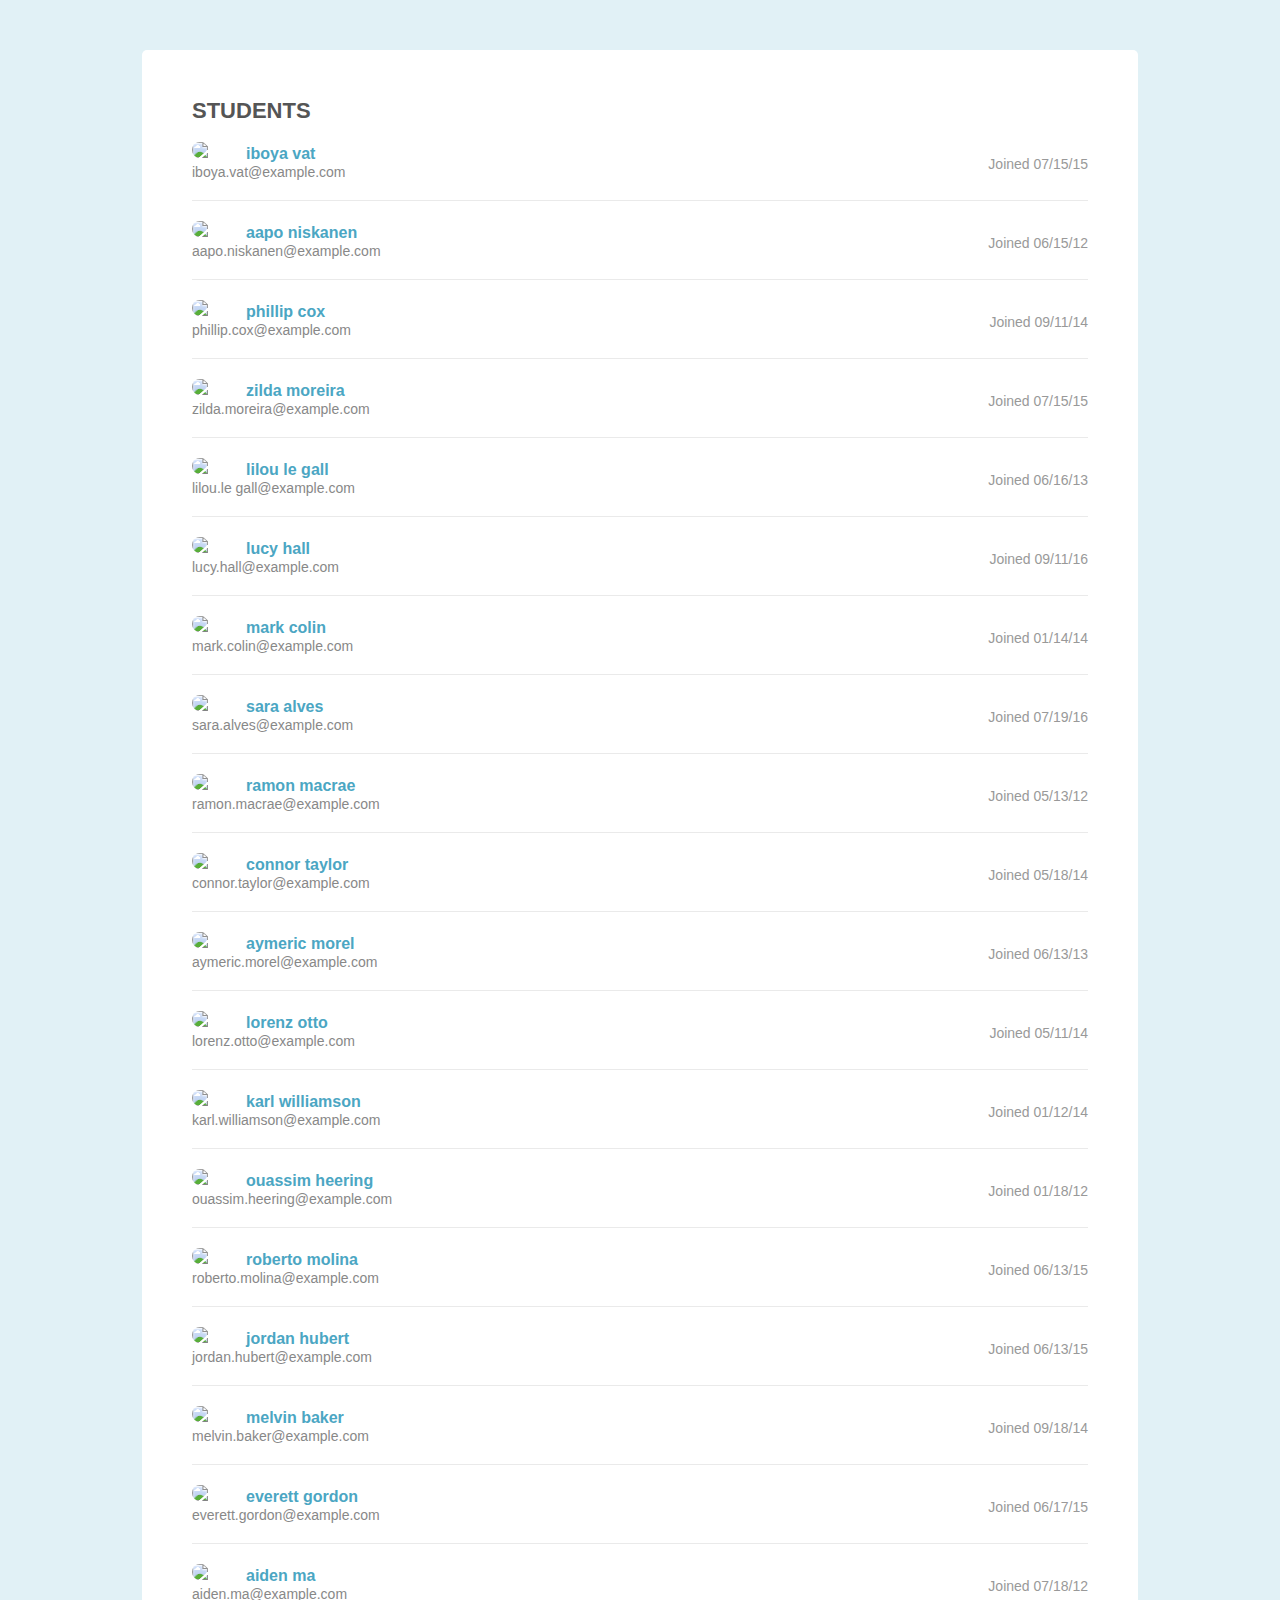
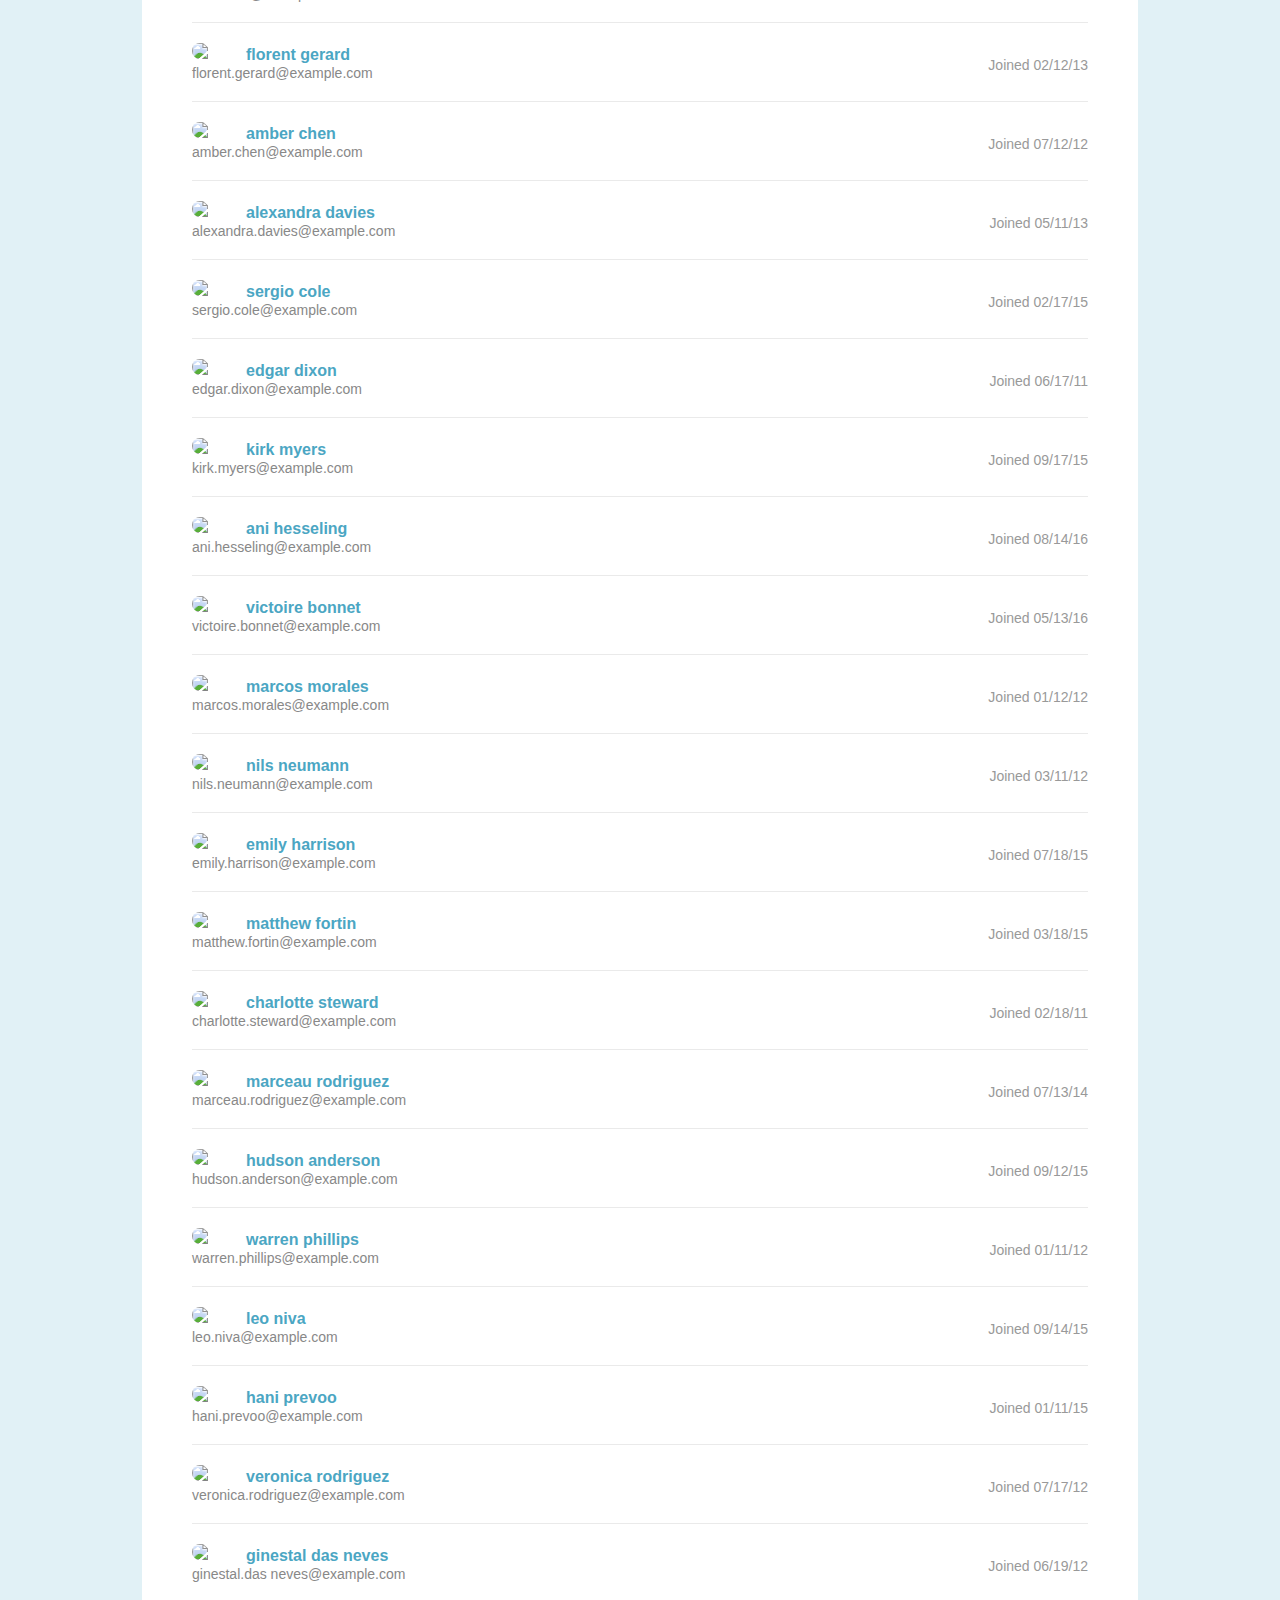
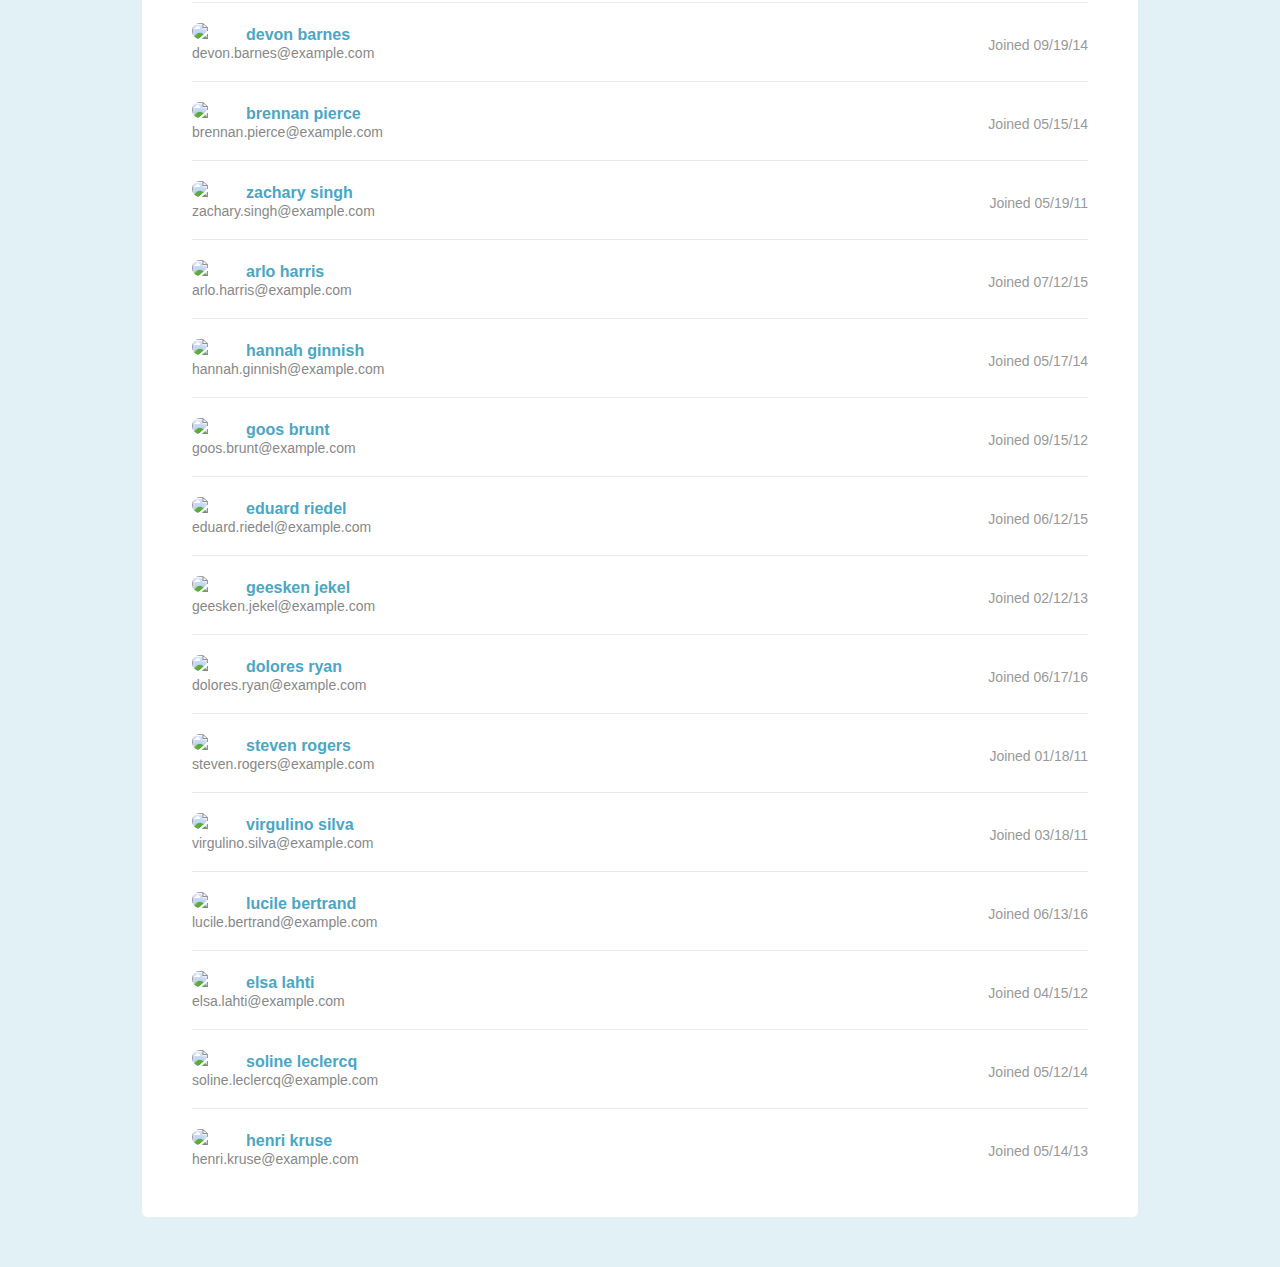
==== list_pagination_and_filtering-v1/index.html @ 6081cc20 "Added Project Files" ====
<!doctype html>
<html lang="en">
  <head>
    <meta charset="utf-8"/>
    <meta name="viewport" content="width=device-width, initial-scale=1.0"/>
    <title>Students</title>
    <link rel="stylesheet" href="css/reset.css">
    <link rel="stylesheet" href="css/design.css">
  </head>
  <body>
    <div class="page">
      <div class="page-header cf">
        <h2>Students</h2>
        <!-- dynamically insert search form here (optional) -->

      </div>
      <ul class="student-list">
        <li class="student-item cf">
            <div class="student-details">
                <img class="avatar" src="https://randomuser.me/api/portraits/thumb/women/67.jpg">
                <h3>iboya vat</h3>
                <span class="email">iboya.vat@example.com</span>
            </div>
            <div class="joined-details">
                   <span class="date">Joined 07/15/15</span>
           </div>
        </li>
        <li class="student-item cf">
            <div class="student-details">
                <img class="avatar" src="https://randomuser.me/api/portraits/thumb/men/75.jpg">
                <h3>aapo niskanen</h3>
                <span class="email">aapo.niskanen@example.com</span>
            </div>
            <div class="joined-details">
                   <span class="date">Joined 06/15/12</span>
           </div>
        </li>
        <li class="student-item cf">
            <div class="student-details">
                <img class="avatar" src="https://randomuser.me/api/portraits/thumb/men/34.jpg">
                <h3>phillip cox</h3>
                <span class="email">phillip.cox@example.com</span>
            </div>
            <div class="joined-details">
                   <span class="date">Joined 09/11/14</span>
           </div>
        </li>
        <li class="student-item cf">
            <div class="student-details">
                <img class="avatar" src="https://randomuser.me/api/portraits/thumb/women/38.jpg">
                <h3>zilda moreira</h3>
                <span class="email">zilda.moreira@example.com</span>
            </div>
            <div class="joined-details">
                   <span class="date">Joined 07/15/15</span>
           </div>
        </li>
        <li class="student-item cf">
            <div class="student-details">
                <img class="avatar" src="https://randomuser.me/api/portraits/thumb/women/23.jpg">
                <h3>lilou le gall</h3>
                <span class="email">lilou.le gall@example.com</span>
            </div>
            <div class="joined-details">
                   <span class="date">Joined 06/16/13</span>
           </div>
        </li>
        <li class="student-item cf">
            <div class="student-details">
                <img class="avatar" src="https://randomuser.me/api/portraits/thumb/women/94.jpg">
                <h3>lucy hall</h3>
                <span class="email">lucy.hall@example.com</span>
            </div>
            <div class="joined-details">
                   <span class="date">Joined 09/11/16</span>
           </div>
        </li>
        <li class="student-item cf">
            <div class="student-details">
                <img class="avatar" src="https://randomuser.me/api/portraits/thumb/women/24.jpg">
                <h3>mark colin</h3>
                <span class="email">mark.colin@example.com</span>
            </div>
            <div class="joined-details">
                   <span class="date">Joined 01/14/14</span>
           </div>
        </li>
        <li class="student-item cf">
            <div class="student-details">
                <img class="avatar" src="https://randomuser.me/api/portraits/thumb/women/14.jpg">
                <h3>sara alves</h3>
                <span class="email">sara.alves@example.com</span>
            </div>
            <div class="joined-details">
                   <span class="date">Joined 07/19/16</span>
           </div>
        </li>
        <li class="student-item cf">
            <div class="student-details">
                <img class="avatar" src="https://randomuser.me/api/portraits/thumb/men/49.jpg">
                <h3>ramon macrae</h3>
                <span class="email">ramon.macrae@example.com</span>
            </div>
            <div class="joined-details">
                   <span class="date">Joined 05/13/12</span>
           </div>
        </li>
        <li class="student-item cf">
            <div class="student-details">
                <img class="avatar" src="https://randomuser.me/api/portraits/thumb/men/15.jpg">
                <h3>connor taylor</h3>
                <span class="email">connor.taylor@example.com</span>
            </div>
            <div class="joined-details">
                   <span class="date">Joined 05/18/14</span>
           </div>
        </li>
        <li class="student-item cf">
            <div class="student-details">
                <img class="avatar" src="https://randomuser.me/api/portraits/thumb/men/11.jpg">
                <h3>aymeric morel</h3>
                <span class="email">aymeric.morel@example.com</span>
            </div>
            <div class="joined-details">
                   <span class="date">Joined 06/13/13</span>
           </div>
        </li>
        <li class="student-item cf">
            <div class="student-details">
                <img class="avatar" src="https://randomuser.me/api/portraits/thumb/men/49.jpg">
                <h3>lorenz otto</h3>
                <span class="email">lorenz.otto@example.com</span>
            </div>
            <div class="joined-details">
                   <span class="date">Joined 05/11/14</span>
           </div>
        </li>
        <li class="student-item cf">
            <div class="student-details">
                <img class="avatar" src="https://randomuser.me/api/portraits/thumb/men/29.jpg">
                <h3>karl williamson</h3>
                <span class="email">karl.williamson@example.com</span>
            </div>
            <div class="joined-details">
                   <span class="date">Joined 01/12/14</span>
           </div>
        </li>
        <li class="student-item cf">
            <div class="student-details">
                <img class="avatar" src="https://randomuser.me/api/portraits/thumb/men/34.jpg">
                <h3>ouassim heering</h3>
                <span class="email">ouassim.heering@example.com</span>
            </div>
            <div class="joined-details">
                   <span class="date">Joined 01/18/12</span>
           </div>
        </li>
        <li class="student-item cf">
            <div class="student-details">
                <img class="avatar" src="https://randomuser.me/api/portraits/thumb/men/91.jpg">
                <h3>roberto molina</h3>
                <span class="email">roberto.molina@example.com</span>
            </div>
            <div class="joined-details">
                   <span class="date">Joined 06/13/15</span>
           </div>
        </li>
        <li class="student-item cf">
            <div class="student-details">
                <img class="avatar" src="https://randomuser.me/api/portraits/thumb/men/28.jpg">
                <h3>jordan hubert</h3>
                <span class="email">jordan.hubert@example.com</span>
            </div>
            <div class="joined-details">
                   <span class="date">Joined 06/13/15</span>
           </div>
        </li>
        <li class="student-item cf">
            <div class="student-details">
                <img class="avatar" src="https://randomuser.me/api/portraits/thumb/men/29.jpg">
                <h3>melvin baker</h3>
                <span class="email">melvin.baker@example.com</span>
            </div>
            <div class="joined-details">
                   <span class="date">Joined 09/18/14</span>
           </div>
        </li>
        <li class="student-item cf">
            <div class="student-details">
                <img class="avatar" src="https://randomuser.me/api/portraits/thumb/men/26.jpg">
                <h3>everett gordon</h3>
                <span class="email">everett.gordon@example.com</span>
            </div>
            <div class="joined-details">
                   <span class="date">Joined 06/17/15</span>
           </div>
        </li>
        <li class="student-item cf">
            <div class="student-details">
                <img class="avatar" src="https://randomuser.me/api/portraits/thumb/men/82.jpg">
                <h3>aiden ma</h3>
                <span class="email">aiden.ma@example.com</span>
            </div>
            <div class="joined-details">
                   <span class="date">Joined 07/18/12</span>
           </div>
        </li>
        <li class="student-item cf">
            <div class="student-details">
                <img class="avatar" src="https://randomuser.me/api/portraits/thumb/men/62.jpg">
                <h3>florent gerard</h3>
                <span class="email">florent.gerard@example.com</span>
            </div>
            <div class="joined-details">
                   <span class="date">Joined 02/12/13</span>
           </div>
        </li>
        <li class="student-item cf">
            <div class="student-details">
                <img class="avatar" src="https://randomuser.me/api/portraits/thumb/women/96.jpg">
                <h3>amber chen</h3>
                <span class="email">amber.chen@example.com</span>
            </div>
            <div class="joined-details">
                   <span class="date">Joined 07/12/12</span>
           </div>
        </li>
        <li class="student-item cf">
            <div class="student-details">
                <img class="avatar" src="https://randomuser.me/api/portraits/thumb/women/9.jpg">
                <h3>alexandra davies</h3>
                <span class="email">alexandra.davies@example.com</span>
            </div>
            <div class="joined-details">
                   <span class="date">Joined 05/11/13</span>
           </div>
        </li>
        <li class="student-item cf">
            <div class="student-details">
                <img class="avatar" src="https://randomuser.me/api/portraits/thumb/men/57.jpg">
                <h3>sergio cole</h3>
                <span class="email">sergio.cole@example.com</span>
            </div>
            <div class="joined-details">
                   <span class="date">Joined 02/17/15</span>
           </div>
        </li>
        <li class="student-item cf">
            <div class="student-details">
                <img class="avatar" src="https://randomuser.me/api/portraits/thumb/men/98.jpg">
                <h3>edgar dixon</h3>
                <span class="email">edgar.dixon@example.com</span>
            </div>
            <div class="joined-details">
                   <span class="date">Joined 06/17/11</span>
           </div>
        </li>
        <li class="student-item cf">
            <div class="student-details">
                <img class="avatar" src="https://randomuser.me/api/portraits/thumb/men/94.jpg">
                <h3>kirk myers</h3>
                <span class="email">kirk.myers@example.com</span>
            </div>
            <div class="joined-details">
                   <span class="date">Joined 09/17/15</span>
           </div>
        </li>
        <li class="student-item cf">
            <div class="student-details">
                <img class="avatar" src="https://randomuser.me/api/portraits/thumb/women/28.jpg">
                <h3>ani hesseling</h3>
                <span class="email">ani.hesseling@example.com</span>
            </div>
            <div class="joined-details">
                   <span class="date">Joined 08/14/16</span>
           </div>
        </li>
        <li class="student-item cf">
            <div class="student-details">
                <img class="avatar" src="https://randomuser.me/api/portraits/thumb/women/24.jpg">
                <h3>victoire bonnet</h3>
                <span class="email">victoire.bonnet@example.com</span>
            </div>
            <div class="joined-details">
                   <span class="date">Joined 05/13/16</span>
           </div>
        </li>
        <li class="student-item cf">
            <div class="student-details">
                <img class="avatar" src="https://randomuser.me/api/portraits/thumb/men/44.jpg">
                <h3>marcos morales</h3>
                <span class="email">marcos.morales@example.com</span>
            </div>
            <div class="joined-details">
                   <span class="date">Joined 01/12/12</span>
           </div>
        </li>
        <li class="student-item cf">
            <div class="student-details">
                <img class="avatar" src="https://randomuser.me/api/portraits/thumb/men/75.jpg">
                <h3>nils neumann</h3>
                <span class="email">nils.neumann@example.com</span>
            </div>
            <div class="joined-details">
                   <span class="date">Joined 03/11/12</span>
           </div>
        </li>
        <li class="student-item cf">
            <div class="student-details">
                <img class="avatar" src="https://randomuser.me/api/portraits/thumb/women/86.jpg">
                <h3>emily harrison</h3>
                <span class="email">emily.harrison@example.com</span>
            </div>
            <div class="joined-details">
                   <span class="date">Joined 07/18/15</span>
           </div>
        </li>
        <li class="student-item cf">
            <div class="student-details">
                <img class="avatar" src="https://randomuser.me/api/portraits/thumb/men/41.jpg">
                <h3>matthew fortin</h3>
                <span class="email">matthew.fortin@example.com</span>
            </div>
            <div class="joined-details">
                   <span class="date">Joined 03/18/15</span>
           </div>
        </li>
        <li class="student-item cf">
            <div class="student-details">
                <img class="avatar" src="https://randomuser.me/api/portraits/thumb/women/32.jpg">
                <h3>charlotte steward</h3>
                <span class="email">charlotte.steward@example.com</span>
            </div>
            <div class="joined-details">
                   <span class="date">Joined 02/18/11</span>
           </div>
        </li>
        <li class="student-item cf">
            <div class="student-details">
                <img class="avatar" src="https://randomuser.me/api/portraits/thumb/men/3.jpg">
                <h3>marceau rodriguez</h3>
                <span class="email">marceau.rodriguez@example.com</span>
            </div>
            <div class="joined-details">
                   <span class="date">Joined 07/13/14</span>
           </div>
        </li>
        <li class="student-item cf">
            <div class="student-details">
                <img class="avatar" src="https://randomuser.me/api/portraits/thumb/men/91.jpg">
                <h3>hudson anderson</h3>
                <span class="email">hudson.anderson@example.com</span>
            </div>
            <div class="joined-details">
                   <span class="date">Joined 09/12/15</span>
           </div>
        </li>
        <li class="student-item cf">
            <div class="student-details">
                <img class="avatar" src="https://randomuser.me/api/portraits/thumb/men/33.jpg">
                <h3>warren phillips</h3>
                <span class="email">warren.phillips@example.com</span>
            </div>
            <div class="joined-details">
                   <span class="date">Joined 01/11/12</span>
           </div>
        </li>
        <li class="student-item cf">
            <div class="student-details">
                <img class="avatar" src="https://randomuser.me/api/portraits/thumb/men/41.jpg">
                <h3>leo niva</h3>
                <span class="email">leo.niva@example.com</span>
            </div>
            <div class="joined-details">
                   <span class="date">Joined 09/14/15</span>
           </div>
        </li>
        <li class="student-item cf">
            <div class="student-details">
                <img class="avatar" src="https://randomuser.me/api/portraits/thumb/men/3.jpg">
                <h3>hani prevoo</h3>
                <span class="email">hani.prevoo@example.com</span>
            </div>
            <div class="joined-details">
                   <span class="date">Joined 01/11/15</span>
           </div>
        </li>
        <li class="student-item cf">
            <div class="student-details">
                <img class="avatar" src="https://randomuser.me/api/portraits/thumb/women/79.jpg">
                <h3>veronica rodriguez</h3>
                <span class="email">veronica.rodriguez@example.com</span>
            </div>
            <div class="joined-details">
                   <span class="date">Joined 07/17/12</span>
           </div>
        </li>
        <li class="student-item cf">
            <div class="student-details">
                <img class="avatar" src="https://randomuser.me/api/portraits/thumb/men/41.jpg">
                <h3>ginestal das neves</h3>
                <span class="email">ginestal.das neves@example.com</span>
            </div>
            <div class="joined-details">
                   <span class="date">Joined 06/19/12</span>
           </div>
        </li>
        <li class="student-item cf">
            <div class="student-details">
                <img class="avatar" src="https://randomuser.me/api/portraits/thumb/men/63.jpg">
                <h3>devon barnes</h3>
                <span class="email">devon.barnes@example.com</span>
            </div>
            <div class="joined-details">
                   <span class="date">Joined 09/19/14</span>
           </div>
        </li>
        <li class="student-item cf">
            <div class="student-details">
                <img class="avatar" src="https://randomuser.me/api/portraits/thumb/men/55.jpg">
                <h3>brennan pierce</h3>
                <span class="email">brennan.pierce@example.com</span>
            </div>
            <div class="joined-details">
                   <span class="date">Joined 05/15/14</span>
           </div>
        </li>
        <li class="student-item cf">
            <div class="student-details">
                <img class="avatar" src="https://randomuser.me/api/portraits/thumb/men/35.jpg">
                <h3>zachary singh</h3>
                <span class="email">zachary.singh@example.com</span>
            </div>
            <div class="joined-details">
                   <span class="date">Joined 05/19/11</span>
           </div>
        </li>
        <li class="student-item cf">
            <div class="student-details">
                <img class="avatar" src="https://randomuser.me/api/portraits/thumb/men/35.jpg">
                <h3>arlo harris</h3>
                <span class="email">arlo.harris@example.com</span>
            </div>
            <div class="joined-details">
                   <span class="date">Joined 07/12/15</span>
           </div>
        </li>
        <li class="student-item cf">
            <div class="student-details">
                <img class="avatar" src="https://randomuser.me/api/portraits/thumb/women/60.jpg">
                <h3>hannah ginnish</h3>
                <span class="email">hannah.ginnish@example.com</span>
            </div>
            <div class="joined-details">
                   <span class="date">Joined 05/17/14</span>
           </div>
        </li>
        <li class="student-item cf">
            <div class="student-details">
                <img class="avatar" src="https://randomuser.me/api/portraits/thumb/men/95.jpg">
                <h3>goos brunt</h3>
                <span class="email">goos.brunt@example.com</span>
            </div>
            <div class="joined-details">
                   <span class="date">Joined 09/15/12</span>
           </div>
        </li>
        <li class="student-item cf">
            <div class="student-details">
                <img class="avatar" src="https://randomuser.me/api/portraits/thumb/men/91.jpg">
                <h3>eduard riedel</h3>
                <span class="email">eduard.riedel@example.com</span>
            </div>
            <div class="joined-details">
                   <span class="date">Joined 06/12/15</span>
           </div>
        </li>
        <li class="student-item cf">
            <div class="student-details">
                <img class="avatar" src="https://randomuser.me/api/portraits/thumb/women/42.jpg">
                <h3>geesken jekel</h3>
                <span class="email">geesken.jekel@example.com</span>
            </div>
            <div class="joined-details">
                   <span class="date">Joined 02/12/13</span>
           </div>
        </li>
        <li class="student-item cf">
            <div class="student-details">
                <img class="avatar" src="https://randomuser.me/api/portraits/thumb/women/54.jpg">
                <h3>dolores ryan</h3>
                <span class="email">dolores.ryan@example.com</span>
            </div>
            <div class="joined-details">
                   <span class="date">Joined 06/17/16</span>
           </div>
        </li>
        <li class="student-item cf">
            <div class="student-details">
                <img class="avatar" src="https://randomuser.me/api/portraits/thumb/men/49.jpg">
                <h3>steven rogers</h3>
                <span class="email">steven.rogers@example.com</span>
            </div>
            <div class="joined-details">
                   <span class="date">Joined 01/18/11</span>
           </div>
        </li>
        <li class="student-item cf">
            <div class="student-details">
                <img class="avatar" src="https://randomuser.me/api/portraits/thumb/men/63.jpg">
                <h3>virgulino silva</h3>
                <span class="email">virgulino.silva@example.com</span>
            </div>
            <div class="joined-details">
                   <span class="date">Joined 03/18/11</span>
           </div>
        </li>
        <li class="student-item cf">
            <div class="student-details">
                <img class="avatar" src="https://randomuser.me/api/portraits/thumb/women/11.jpg">
                <h3>lucile bertrand</h3>
                <span class="email">lucile.bertrand@example.com</span>
            </div>
            <div class="joined-details">
                   <span class="date">Joined 06/13/16</span>
           </div>
        </li>
        <li class="student-item cf">
            <div class="student-details">
                <img class="avatar" src="https://randomuser.me/api/portraits/thumb/women/10.jpg">
                <h3>elsa lahti</h3>
                <span class="email">elsa.lahti@example.com</span>
            </div>
            <div class="joined-details">
                   <span class="date">Joined 04/15/12</span>
           </div>
        </li>
        <li class="student-item cf">
            <div class="student-details">
                <img class="avatar" src="https://randomuser.me/api/portraits/thumb/women/12.jpg">
                <h3>soline leclercq</h3>
                <span class="email">soline.leclercq@example.com</span>
            </div>
            <div class="joined-details">
                   <span class="date">Joined 05/12/14</span>
           </div>
        </li>
        <li class="student-item cf">
            <div class="student-details">
                <img class="avatar" src="https://randomuser.me/api/portraits/thumb/men/89.jpg">
                <h3>henri kruse</h3>
                <span class="email">henri.kruse@example.com</span>
            </div>
            <div class="joined-details">
                   <span class="date">Joined 05/14/13</span>
           </div>
        </li>
      </ul>
      <!-- dynamically add pagination links here -->

    </div>
    <script src="js/script.js"></script>
  </body>
</html>
---- list_pagination_and_filtering-v1/css/design.css ----
body{
  background-color: #e1f1f6;
  font-family: Helvetica, sans-serif;
  color: #222;
}

.page{
  margin: 50px auto;
  width: 70%;
  background-color: #fff;
  border-radius: 5px;
  padding: 50px;
}

.page-header{
  margin-bottom: 20px;
}
  .page-header h2{
    float: left;
    font-size: 22px;
    text-transform: uppercase;
    font-weight: bold;
    color: #555;
  }

  .page-header .student-search{
    float: right;
  }

    .page-header .student-search input{
      border-radius: 5px;
      border: 1px solid #eaeaea;
      padding: 8px 15px;
      font-size: 14px;
    }

    .page-header .student-search button{
      border-radius: 5px;
      border: 1px solid #eaeaea;
      padding: 8px 15px;
      font-size: 14px;
      background-color: #4ba6c3;
      color: #fff
    }

.student-list{}

  .student-item{
    margin: 0 0 20px 0;
    padding: 0 0 20px 0;
    border-bottom: 1px solid #eaeaea;
  }

    .student-details{
      width: 50%;
      float: left;
    }

      .student-details .avatar{
        width: 40px;
        height: auto;
        border-radius: 20px;
        float: left;
        margin-right: 14px
      }

      .student-details h3{
        margin: 4px 0 2px 0;
        font-weight: bold;
        color: #4ba6c3;
      }

      .student-details .email{
        color: #888;
        font-size: 14px;
      }


    .joined-details{
      width: 50%;
      float: left;
      text-align: right;
    }

      .joined-details .date{
        margin-top: 15px;
        display: block;
        font-size: 14px;
        color: #999;
      }

  .student-item:last-child{
    margin: 0;
    padding: 0;
    border-bottom: none;
  }

.pagination{
  margin: 40px 0 0 0;
  text-align: center;
}
 
  .pagination li{
    display: inline;
  }

    .pagination li a{
      border: 1px solid #eaeaea;
      border-radius: 5px;
      padding: 3px 8px;
      text-decoration: none;
      color: #4ba6c3;
    }

    .pagination li a.active,
    .pagination li a:hover{
      background-color: #4ba6c3;
      color: #fff;
    }
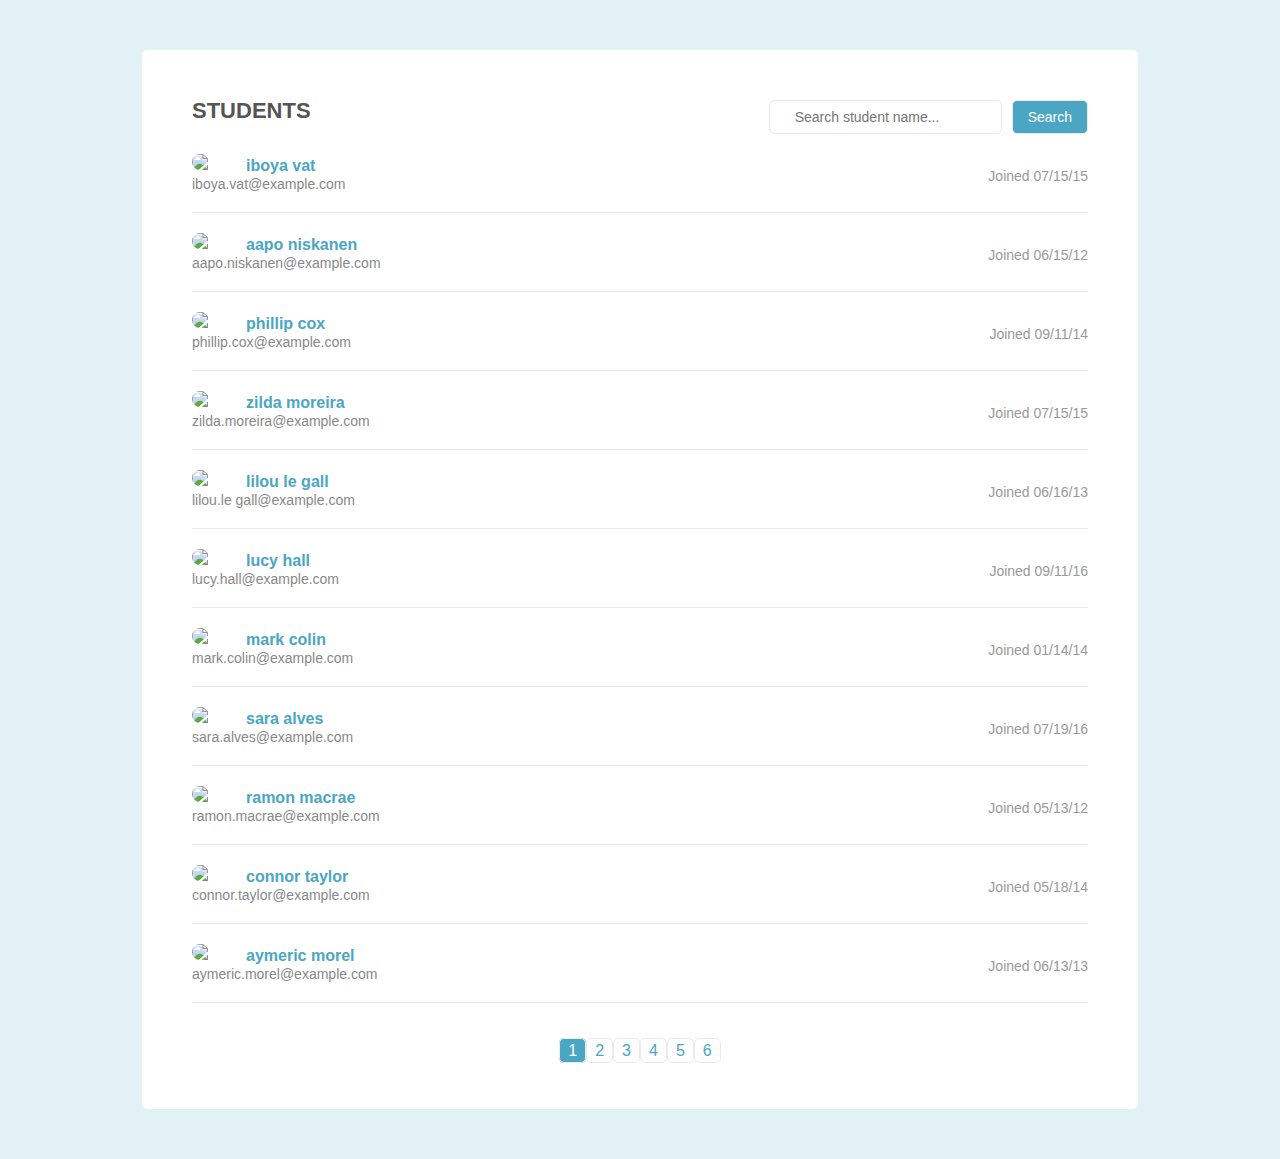
==== commit 0b4580a9: "more work on search functionality." ====
--- a/list_pagination_and_filtering-v1/index.html
+++ b/list_pagination_and_filtering-v1/index.html
@@ -562,4 +562,3 @@
     <script src="js/script.js"></script>
   </body>
 </html>
-
--- a/list_pagination_and_filtering-v1/css/design.css
+++ b/list_pagination_and_filtering-v1/css/design.css
@@ -30,7 +30,8 @@
     .page-header .student-search input{
       border-radius: 5px;
       border: 1px solid #eaeaea;
-      padding: 8px 15px;
+      padding: 8px 25px;
+      margin-right: 10px;
       font-size: 14px;
     }
 
@@ -54,6 +55,9 @@
     .student-details{
       width: 50%;
       float: left;
+    }
+    .student-details:hover{
+      transform: scale(1.1);
     }
 
       .student-details .avatar{
@@ -95,11 +99,12 @@
     border-bottom: none;
   }
 
+
 .pagination{
   margin: 40px 0 0 0;
   text-align: center;
 }
- 
+
   .pagination li{
     display: inline;
   }
@@ -116,4 +121,15 @@
     .pagination li a:hover{
       background-color: #4ba6c3;
       color: #fff;
-    }+    }
+
+    .error {
+        position: relative;
+        animation: shake .1s linear;
+        animation-iteration-count: 3;
+    }
+
+    @keyframes shake {
+        0% { left: -5px; }
+        100% { right: -5px; }
+    }
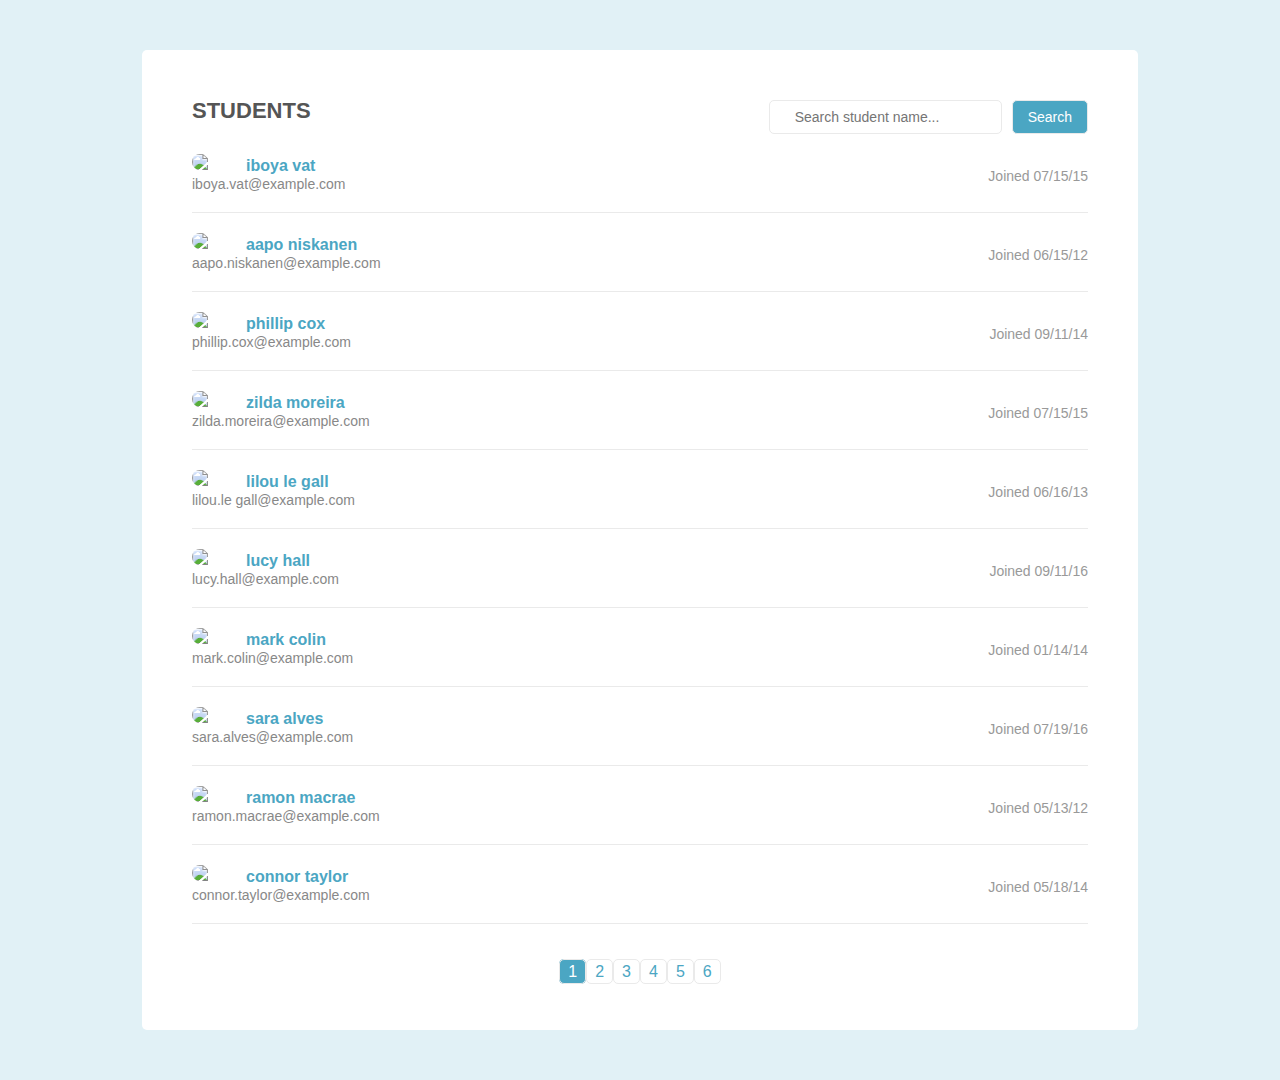
==== commit 1d7b7f89: "Added message when no results are found. Now introduced issues seen in description." ====
--- a/list_pagination_and_filtering-v1/index.html
+++ b/list_pagination_and_filtering-v1/index.html
@@ -8,13 +8,21 @@
     <link rel="stylesheet" href="css/design.css">
   </head>
   <body>
+
     <div class="page">
+
       <div class="page-header cf">
+
         <h2>Students</h2>
+
+
         <!-- dynamically insert search form here (optional) -->
 
       </div>
+      <div class="noMatch"></div>
       <ul class="student-list">
+
+
         <li class="student-item cf">
             <div class="student-details">
                 <img class="avatar" src="https://randomuser.me/api/portraits/thumb/women/67.jpg">
--- a/list_pagination_and_filtering-v1/css/design.css
+++ b/list_pagination_and_filtering-v1/css/design.css
@@ -43,6 +43,17 @@
       background-color: #4ba6c3;
       color: #fff
     }
+.noMatch{
+  margin: 50px auto;
+  width: 70%;
+  background-color: #fff;
+  border-radius: 5px;
+  padding: 50px;
+  color: #009Fc2;
+  text-align: center;
+
+
+}
 
 .student-list{}
 
